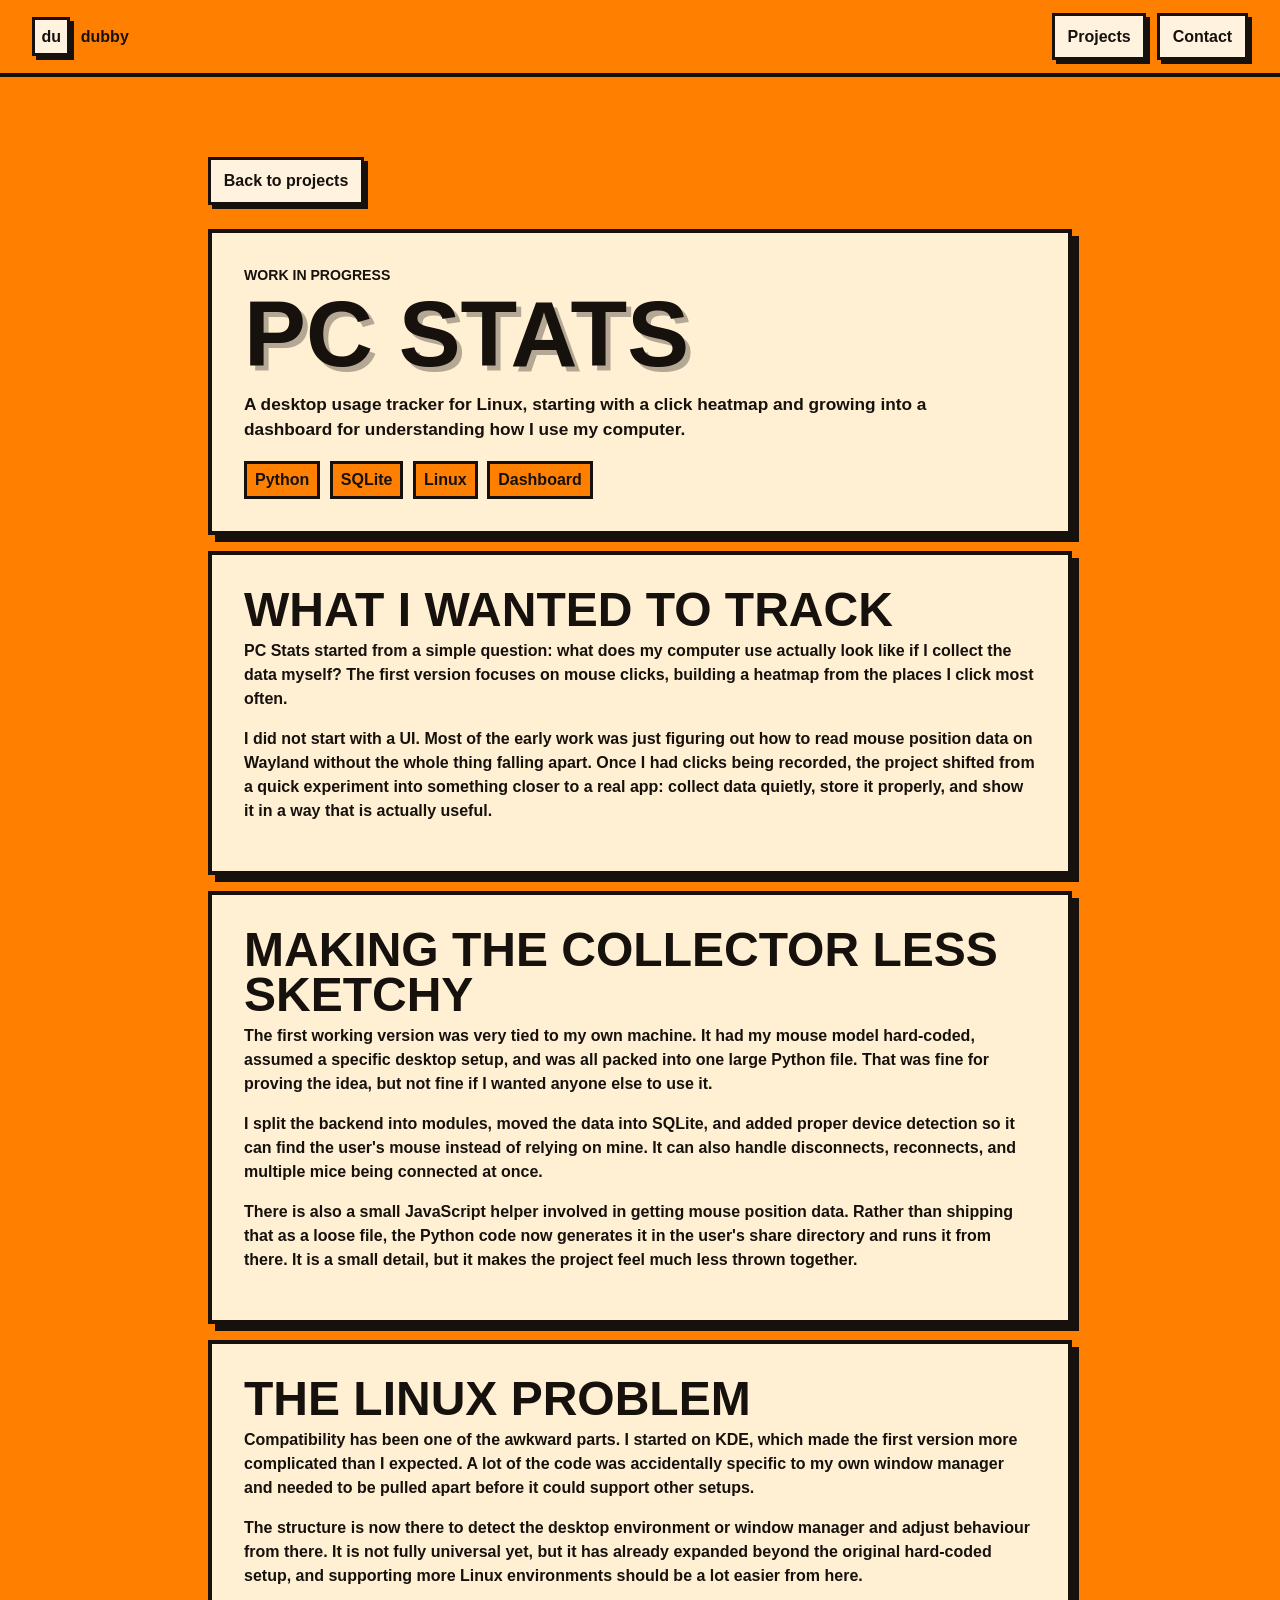
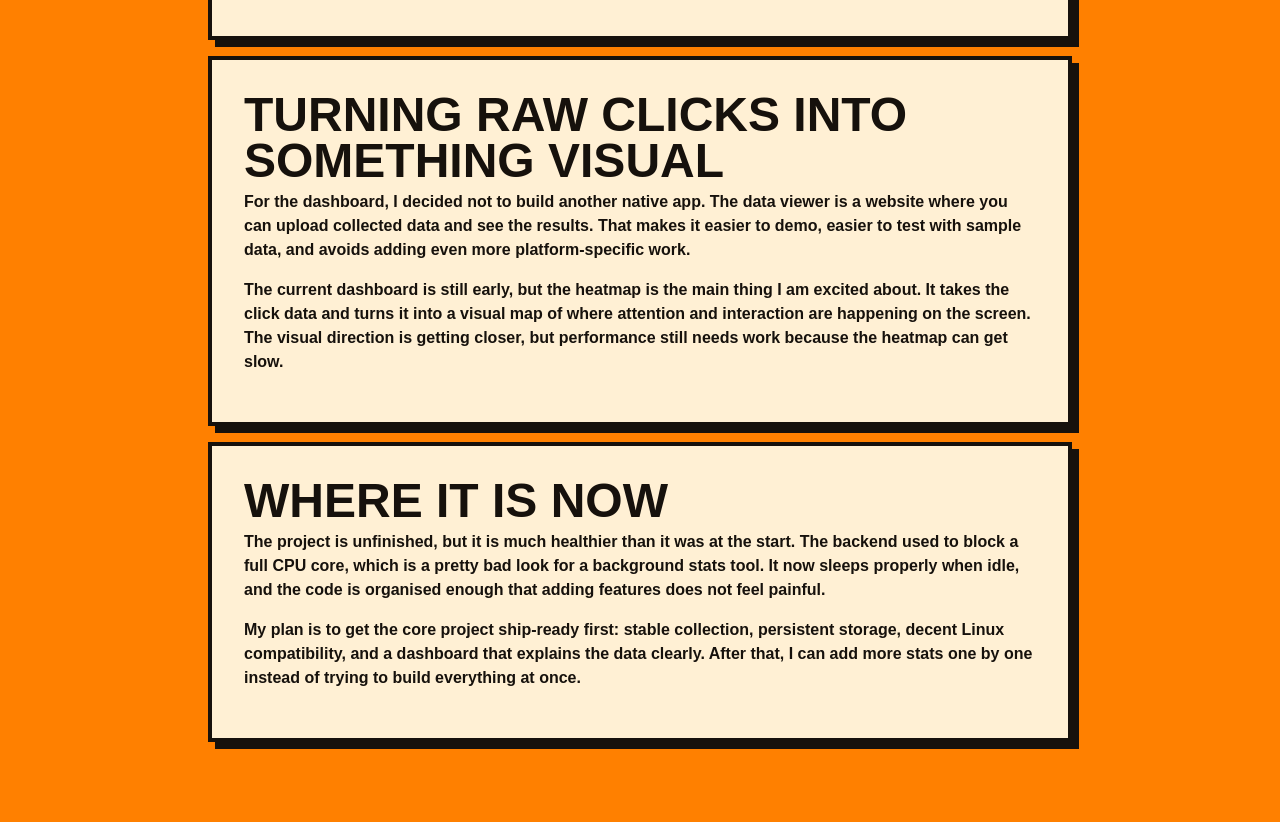
==== projects/pc-stats.html @ 0599a209 "Add personal project website" ====
<!doctype html>
<html lang="en">
  <head>
    <meta charset="utf-8" />
    <meta name="viewport" content="width=device-width, initial-scale=1" />
    <title>PC Stats - dubbyy</title>
    <meta
      name="description"
      content="An unfinished Linux desktop analytics project for tracking computer usage and visualizing click heatmaps."
    />
    <link rel="stylesheet" href="../styles.css" />
  </head>
  <body>
    <header class="site-header">
      <a class="brand" href="../index.html#hero" aria-label="Home">
        <span class="brand-mark" aria-hidden="true">du</span>
        <span>dubby</span>
      </a>
      <nav class="main-nav" aria-label="Project navigation">
        <a href="../index.html#projects">Projects</a>
        <a href="../index.html#contact">Contact</a>
      </nav>
    </header>

    <main>
      <article class="project-article">
        <a class="back-link" href="../index.html#projects">Back to projects</a>
        <header class="article-header">
          <p class="eyebrow">Work in progress</p>
          <h1>PC Stats</h1>
          <p>
            A desktop usage tracker for Linux, starting with a click heatmap and
            growing into a dashboard for understanding how I use my computer.
          </p>
          <div class="article-meta">
            <span>Python</span>
            <span>SQLite</span>
            <span>Linux</span>
            <span>Dashboard</span>
          </div>
        </header>

        <section class="article-section">
          <h2>What I Wanted to Track</h2>
          <p>
            PC Stats started from a simple question: what does my computer use
            actually look like if I collect the data myself? The first version
            focuses on mouse clicks, building a heatmap from the places I click
            most often.
          </p>
          <p>
            I did not start with a UI. Most of the early work was just figuring
            out how to read mouse position data on Wayland without the whole
            thing falling apart. Once I had clicks being recorded, the project
            shifted from a quick experiment into something closer to a real app:
            collect data quietly, store it properly, and show it in a way that
            is actually useful.
          </p>
        </section>

        <section class="article-section">
          <h2>Making the Collector Less Sketchy</h2>
          <p>
            The first working version was very tied to my own machine. It had
            my mouse model hard-coded, assumed a specific desktop setup, and was
            all packed into one large Python file. That was fine for proving the
            idea, but not fine if I wanted anyone else to use it.
          </p>
          <p>
            I split the backend into modules, moved the data into SQLite, and
            added proper device detection so it can find the user's mouse
            instead of relying on mine. It can also handle disconnects,
            reconnects, and multiple mice being connected at once.
          </p>
          <p>
            There is also a small JavaScript helper involved in getting mouse
            position data. Rather than shipping that as a loose file, the Python
            code now generates it in the user's share directory and runs it from
            there. It is a small detail, but it makes the project feel much less
            thrown together.
          </p>
        </section>

        <section class="article-section">
          <h2>The Linux Problem</h2>
          <p>
            Compatibility has been one of the awkward parts. I started on KDE,
            which made the first version more complicated than I expected. A lot
            of the code was accidentally specific to my own window manager and
            needed to be pulled apart before it could support other setups.
          </p>
          <p>
            The structure is now there to detect the desktop environment or
            window manager and adjust behaviour from there. It is not fully
            universal yet, but it has already expanded beyond the original
            hard-coded setup, and supporting more Linux environments should be a
            lot easier from here.
          </p>
        </section>

        <section class="article-section">
          <h2>Turning Raw Clicks Into Something Visual</h2>
          <p>
            For the dashboard, I decided not to build another native app. The
            data viewer is a website where you can upload collected data and see
            the results. That makes it easier to demo, easier to test with
            sample data, and avoids adding even more platform-specific work.
          </p>
          <p>
            The current dashboard is still early, but the heatmap is the main
            thing I am excited about. It takes the click data and turns it into
            a visual map of where attention and interaction are happening on the
            screen. The visual direction is getting closer, but performance
            still needs work because the heatmap can get slow.
          </p>
        </section>

        <section class="article-section">
          <h2>Where It Is Now</h2>
          <p>
            The project is unfinished, but it is much healthier than it was at
            the start. The backend used to block a full CPU core, which is a
            pretty bad look for a background stats tool. It now sleeps properly
            when idle, and the code is organised enough that adding features
            does not feel painful.
          </p>
          <p>
            My plan is to get the core project ship-ready first: stable
            collection, persistent storage, decent Linux compatibility, and a
            dashboard that explains the data clearly. After that, I can add more
            stats one by one instead of trying to build everything at once.
          </p>
        </section>
      </article>
    </main>
  </body>
</html>
---- styles.css ----
:root {
  --orange: #ff8000;
  --orange-dark: #e87300;
  --cream: #fff3df;
  --cream-strong: #ffe1ad;
  --ink: #16110c;
  --panel: #fff0d4;
}

* {
  box-sizing: border-box;
}

html {
  scroll-behavior: smooth;
}

body {
  margin: 0;
  color: var(--ink);
  font-family: Arial, Helvetica, sans-serif;
  background: var(--orange);
  line-height: 1.5;
}

button,
a {
  color: inherit;
  font: inherit;
}

a {
  text-decoration-thickness: 3px;
  text-underline-offset: 4px;
}

.skip-link {
  position: absolute;
  left: 1rem;
  top: -4rem;
  z-index: 20;
  padding: 0.75rem 1rem;
  background: var(--cream);
  border: 3px solid var(--ink);
}

.skip-link:focus {
  top: 1rem;
}

.site-header {
  position: sticky;
  top: 0;
  z-index: 10;
  display: flex;
  align-items: center;
  justify-content: space-between;
  gap: 1rem;
  padding: 0.8rem clamp(1rem, 3vw, 2rem);
  background: var(--orange);
  border-bottom: 4px solid var(--ink);
}

.brand,
.main-nav {
  display: flex;
  align-items: center;
  gap: 0.65rem;
}

.brand {
  font-weight: 900;
  text-decoration: none;
  white-space: nowrap;
}

.brand-mark {
  display: grid;
  width: 2.4rem;
  height: 2.4rem;
  place-items: center;
  background: var(--cream);
  border: 3px solid var(--ink);
  box-shadow: 4px 4px 0 var(--ink);
  animation: markTick 5s steps(2) infinite;
}

.main-nav {
  flex-wrap: wrap;
  justify-content: center;
}

.main-nav a,
.button,
.project-console button,
.skill-button,
.contact-panel a {
  display: inline-flex;
  min-height: 2.5rem;
  align-items: center;
  justify-content: center;
  gap: 0.45rem;
  padding: 0.55rem 0.8rem;
  border: 3px solid var(--ink);
  background: var(--cream);
  box-shadow: 4px 4px 0 var(--ink);
  text-decoration: none;
  font-weight: 800;
  cursor: pointer;
  transition: transform 120ms ease, box-shadow 120ms ease;
}

.main-nav a:hover,
.button:hover,
.project-console button:hover,
.skill-button:hover,
.contact-panel a:hover {
  animation: none;
  transform: translate(2px, 2px);
  box-shadow: 2px 2px 0 var(--ink);
}

.main-nav a[aria-current] {
  background: var(--cream-strong);
}

.hero {
  min-height: calc(100vh - 72px);
  display: grid;
  align-items: center;
  padding: clamp(2rem, 7vw, 6rem) clamp(1rem, 4vw, 4rem);
}

.hero-copy {
  max-width: 58rem;
}

.eyebrow {
  margin: 0 0 0.5rem;
  font-size: 0.88rem;
  font-weight: 900;
  letter-spacing: 0;
  text-transform: uppercase;
}

h1,
h2,
h3,
p {
  margin-top: 0;
}

h1 {
  margin-bottom: 1rem;
  font-size: clamp(3rem, 10vw, 8rem);
  line-height: 0.88;
  letter-spacing: 0;
  text-transform: uppercase;
  text-shadow: 5px 5px 0 var(--ink);
  color: var(--cream);
  animation: titleBump 7s ease-in-out infinite;
}

h2 {
  margin-bottom: 0.4rem;
  font-size: clamp(2rem, 5vw, 4rem);
  line-height: 0.95;
  text-transform: uppercase;
}

h3 {
  margin-bottom: 0.5rem;
  font-size: 1.35rem;
  line-height: 1.05;
}

.hero-copy p:not(.eyebrow) {
  max-width: 42rem;
  font-size: 1.1rem;
  font-weight: 700;
  background: var(--cream);
  border: 3px solid var(--ink);
  padding: 1rem;
  box-shadow: 5px 5px 0 var(--ink);
}

.hero-actions {
  display: flex;
  flex-wrap: wrap;
  gap: 0.8rem;
}

.button.primary {
  background: var(--ink);
  color: var(--cream);
  animation: softLift 4.5s ease-in-out infinite;
}

.button.secondary {
  background: var(--cream-strong);
  animation: softLift 5.2s ease-in-out infinite 300ms;
}

.section {
  padding: clamp(3rem, 7vw, 6rem) clamp(1rem, 4vw, 4rem);
  border-top: 5px solid var(--ink);
}

.section-title,
.content-panel,
.project-grid,
.project-detail,
.project-console,
.timeline,
.skill-panel,
.contact-panel {
  max-width: 72rem;
  margin-left: auto;
  margin-right: auto;
}

.section-title {
  margin-bottom: 1.5rem;
}

.content-panel,
.project-card,
.project-detail,
.timeline article,
.skill-panel,
.contact-panel {
  border: 4px solid var(--ink);
  background: var(--panel);
  box-shadow: 7px 7px 0 var(--ink);
}

.content-panel {
  padding: clamp(1.2rem, 3vw, 2rem);
  font-weight: 700;
  animation: panelFloat 7.5s ease-in-out infinite;
}

.project-grid {
  display: grid;
  grid-template-columns: repeat(auto-fit, minmax(min(100%, 18rem), 1fr));
  gap: 1rem;
}

.project-card {
  min-height: 15rem;
  padding: 1rem;
  transform: rotate(var(--tilt, -1deg));
  animation: cardIdle 6s ease-in-out infinite;
  transition: transform 160ms ease;
}

.project-card:nth-child(2) {
  --tilt: 1deg;
  animation-delay: 600ms;
}

.project-card:nth-child(3) {
  --tilt: -2deg;
  animation-delay: 1.2s;
}

.project-card:nth-child(4) {
  --tilt: 2deg;
  animation-delay: 1.8s;
}

.project-card:hover {
  animation: none;
  transform: rotate(0deg) translateY(-6px);
}

.project-stamp {
  display: inline-flex;
  margin-bottom: 1rem;
  padding: 0.25rem 0.45rem;
  border: 3px solid var(--ink);
  background: var(--orange);
  font-size: 0.82rem;
  font-weight: 900;
}

.project-card a {
  font-weight: 900;
}

.project-detail {
  margin-top: 1rem;
  padding: 1rem;
  background: var(--cream-strong);
  animation: panelFloat 8s ease-in-out infinite 500ms;
}

.project-detail.is-swapping {
  animation: panelNudge 260ms ease;
}

.project-console {
  margin-top: 1rem;
  display: flex;
  flex-wrap: wrap;
  gap: 1rem;
  align-items: center;
}

.project-console p {
  margin: 0;
  font-weight: 800;
}

.timeline {
  display: grid;
  grid-template-columns: repeat(3, minmax(0, 1fr));
  gap: 1rem;
}

.timeline article {
  padding: 1.2rem;
  animation: panelFloat 7s ease-in-out infinite;
}

.timeline article:nth-child(2) {
  animation-delay: 700ms;
}

.timeline article:nth-child(3) {
  animation-delay: 1.4s;
}

.timeline span {
  display: inline-grid;
  place-items: center;
  width: 4.3rem;
  height: 4.3rem;
  margin-bottom: 0.8rem;
  border: 4px solid var(--ink);
  background: var(--orange);
  font-weight: 900;
}

.skill-panel {
  display: grid;
  grid-template-columns: repeat(5, minmax(7rem, 1fr));
  gap: 1rem;
  padding: 1rem;
}

.skill-button {
  min-height: 5rem;
  background: var(--cream);
  animation: softLift 6s ease-in-out infinite;
}

.skill-button:nth-child(2) {
  animation-delay: 400ms;
}

.skill-button:nth-child(3) {
  animation-delay: 800ms;
}

.skill-button:nth-child(4) {
  animation-delay: 1.2s;
}

.skill-button:nth-child(5) {
  animation-delay: 1.6s;
}

.skill-button.is-selected {
  background: var(--cream-strong);
}

#skillOutput {
  grid-column: 1 / -1;
  min-height: 3rem;
  padding: 0.8rem;
  border: 4px solid var(--ink);
  background: var(--cream-strong);
  font-weight: 900;
}

.contact-panel {
  display: flex;
  flex-wrap: wrap;
  gap: 1rem;
  padding: 1rem;
}

.contact-panel a {
  min-width: 8rem;
  animation: softLift 5.5s ease-in-out infinite;
}

.contact-panel a:nth-child(2) {
  animation-delay: 500ms;
}

.contact-panel a:nth-child(3) {
  animation-delay: 1s;
}

.contact-panel a:nth-child(4) {
  animation-delay: 1.5s;
}

.contact-panel a:nth-child(5) {
  animation-delay: 2s;
}

.contact-panel a:nth-child(6) {
  animation-delay: 2.5s;
}

.project-article {
  max-width: 58rem;
  margin: 0 auto;
  padding: clamp(2rem, 7vw, 5rem) clamp(1rem, 4vw, 2rem);
}

.back-link {
  display: inline-flex;
  margin-bottom: 1.5rem;
  padding: 0.55rem 0.8rem;
  border: 3px solid var(--ink);
  background: var(--cream);
  box-shadow: 4px 4px 0 var(--ink);
  font-weight: 800;
  text-decoration: none;
}

.article-header,
.article-section {
  border: 4px solid var(--ink);
  background: var(--panel);
  box-shadow: 7px 7px 0 var(--ink);
}

.article-header {
  margin-bottom: 1rem;
  padding: clamp(1.2rem, 4vw, 2rem);
}

.article-header h1 {
  font-size: clamp(2.5rem, 8vw, 5.8rem);
  color: var(--ink);
  text-shadow: 5px 5px 0 rgba(22, 17, 12, 0.32);
  animation-name: articleTitleBump;
}

.article-header p:not(.eyebrow) {
  max-width: 45rem;
  font-size: 1.08rem;
  font-weight: 700;
}

.article-meta {
  display: flex;
  flex-wrap: wrap;
  gap: 0.6rem;
  margin-top: 1rem;
}

.article-meta span {
  display: inline-flex;
  padding: 0.25rem 0.5rem;
  border: 3px solid var(--ink);
  background: var(--orange);
  font-weight: 900;
}

.article-section {
  margin-top: 1rem;
  padding: clamp(1.2rem, 3vw, 2rem);
}

.article-section h2 {
  font-size: clamp(1.7rem, 4vw, 3rem);
}

.article-section p {
  font-weight: 700;
}

.section.is-active {
  outline: 6px solid var(--cream);
  outline-offset: -12px;
}

@keyframes panelNudge {
  50% {
    transform: translateX(10px);
  }
}

@keyframes markTick {
  50% {
    transform: rotate(2deg);
  }
}

@keyframes titleBump {
  50% {
    transform: translateY(-4px);
    text-shadow: 7px 7px 0 var(--ink);
  }
}

@keyframes articleTitleBump {
  50% {
    transform: translateY(-4px);
    text-shadow: 7px 7px 0 rgba(22, 17, 12, 0.24);
  }
}

@keyframes softLift {
  50% {
    transform: translateY(-3px);
  }
}

@keyframes panelFloat {
  50% {
    transform: translateY(-5px);
  }
}

@keyframes cardIdle {
  0%,
  100% {
    transform: rotate(var(--tilt, -1deg)) translateY(0);
  }
  50% {
    transform: rotate(var(--tilt, -1deg)) translateY(-6px);
  }
}

@media (max-width: 980px) {
  .site-header {
    align-items: flex-start;
    flex-direction: column;
  }

  .project-grid,
  .timeline {
    grid-template-columns: repeat(2, minmax(0, 1fr));
  }

  .skill-panel {
    grid-template-columns: repeat(2, minmax(0, 1fr));
  }
}

@media (max-width: 680px) {
  .main-nav a {
    flex: 1 1 8rem;
  }

  .project-grid,
  .timeline {
    grid-template-columns: 1fr;
  }
}

@media (prefers-reduced-motion: reduce) {
  *,
  *::before,
  *::after {
    animation-duration: 1ms !important;
    animation-iteration-count: 1 !important;
    scroll-behavior: auto !important;
    transition-duration: 1ms !important;
  }
}
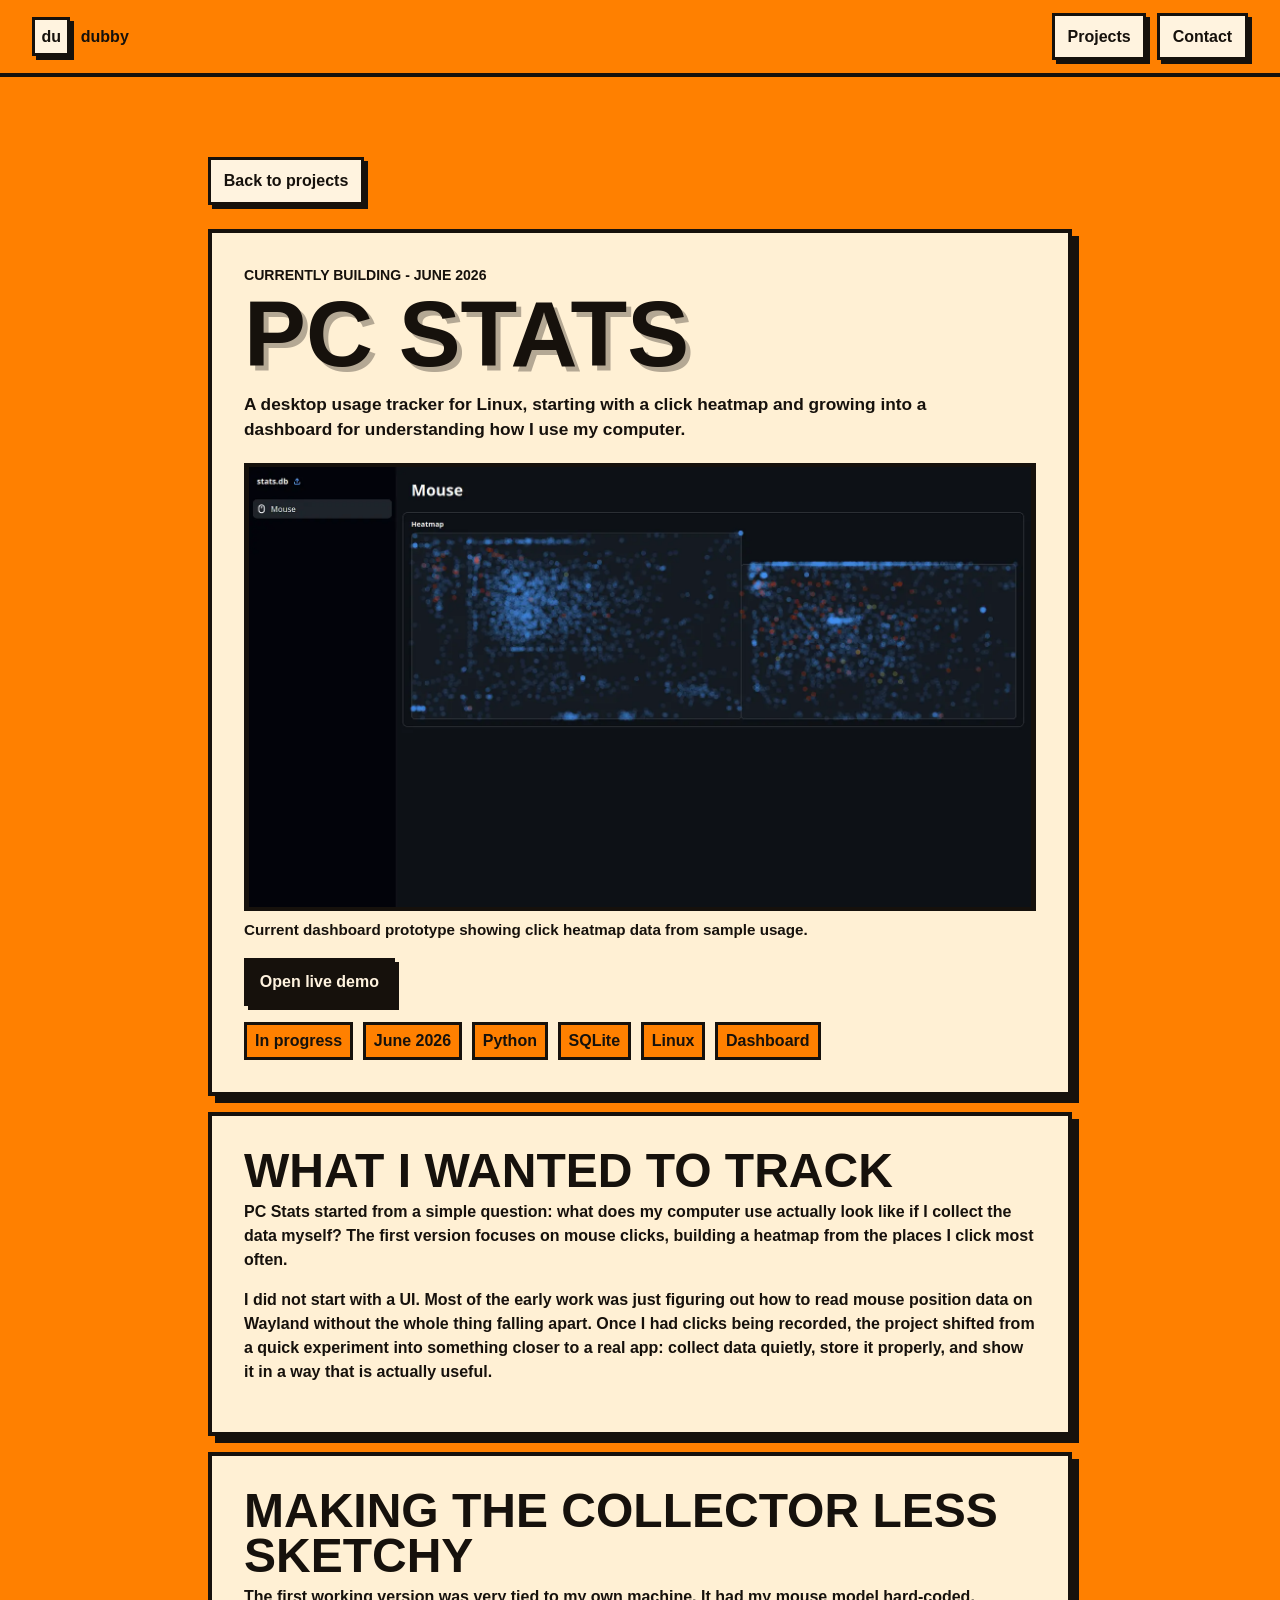
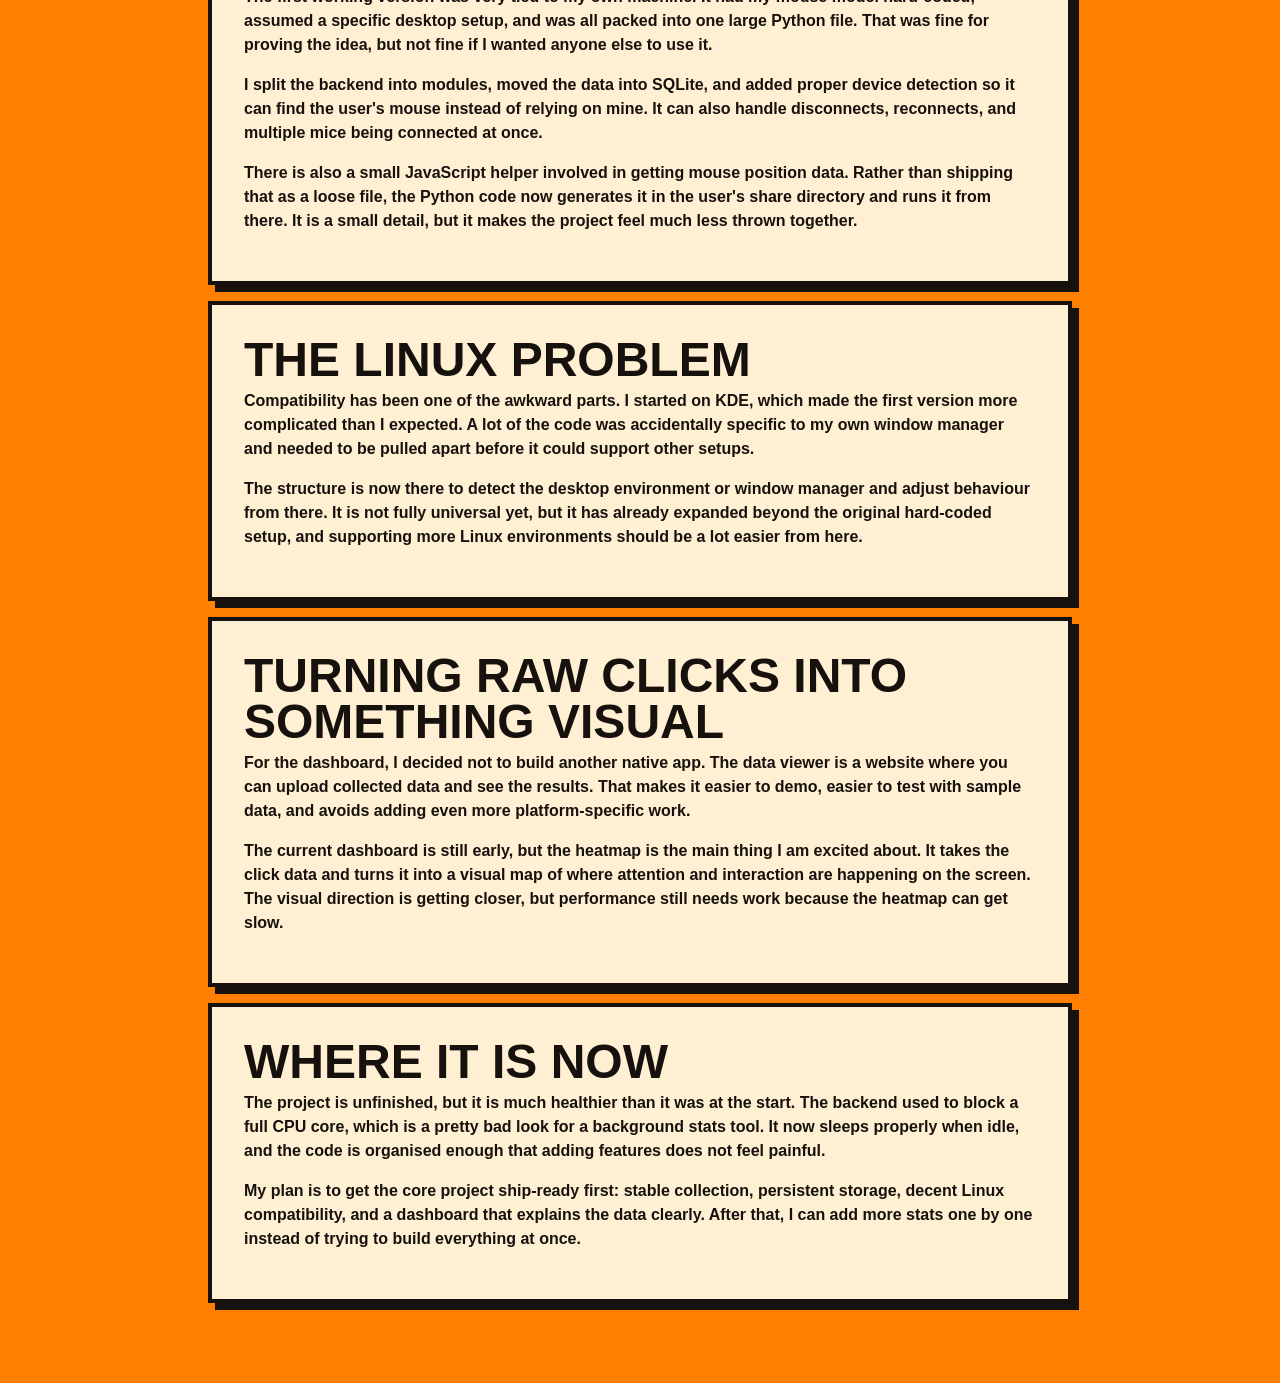
==== commit d8536388: "Add project images and presentation updates" ====
--- a/projects/pc-stats.html
+++ b/projects/pc-stats.html
@@ -26,13 +26,27 @@
       <article class="project-article">
         <a class="back-link" href="../index.html#projects">Back to projects</a>
         <header class="article-header">
-          <p class="eyebrow">Work in progress</p>
+          <p class="eyebrow">Currently building - June 2026</p>
           <h1>PC Stats</h1>
           <p>
             A desktop usage tracker for Linux, starting with a click heatmap and
             growing into a dashboard for understanding how I use my computer.
           </p>
+          <figure class="article-visual">
+            <img
+              src="../assets/pc-stats.webp"
+              alt="PC Stats dashboard showing click heatmaps"
+            />
+            <figcaption>
+              Current dashboard prototype showing click heatmap data from sample usage.
+            </figcaption>
+          </figure>
+          <div class="article-actions">
+            <a class="button primary" href="https://pc-stats.dubbyy.com">Open live demo</a>
+          </div>
           <div class="article-meta">
+            <span>In progress</span>
+            <span>June 2026</span>
             <span>Python</span>
             <span>SQLite</span>
             <span>Linux</span>
--- a/styles.css
+++ b/styles.css
@@ -166,6 +166,8 @@
   font-size: clamp(2rem, 5vw, 4rem);
   line-height: 0.95;
   text-transform: uppercase;
+  color: var(--cream);
+  text-shadow: 4px 4px 0 var(--ink);
 }
 
 h3 {
@@ -188,6 +190,16 @@
   display: flex;
   flex-wrap: wrap;
   gap: 0.8rem;
+}
+
+.current-note {
+  display: inline-block;
+  margin: 1rem 0 0;
+  padding: 0.55rem 0.8rem;
+  border: 3px solid var(--ink);
+  background: var(--cream-strong);
+  box-shadow: 4px 4px 0 var(--ink);
+  font-weight: 900;
 }
 
 .button.primary {
@@ -254,6 +266,16 @@
   transition: transform 160ms ease;
 }
 
+.project-thumb {
+  display: block;
+  width: 100%;
+  aspect-ratio: 16 / 9;
+  margin-bottom: 0.9rem;
+  border: 3px solid var(--ink);
+  background: var(--ink);
+  object-fit: cover;
+}
+
 .project-card:nth-child(2) {
   --tilt: 1deg;
   animation-delay: 600ms;
@@ -458,6 +480,32 @@
   font-weight: 700;
 }
 
+.article-visual {
+  margin: 1.25rem 0 0;
+}
+
+.article-visual img {
+  display: block;
+  width: 100%;
+  max-height: 28rem;
+  border: 4px solid var(--ink);
+  background: var(--ink);
+  object-fit: contain;
+}
+
+.article-visual figcaption {
+  margin-top: 0.5rem;
+  font-size: 0.95rem;
+  font-weight: 800;
+}
+
+.article-actions {
+  display: flex;
+  flex-wrap: wrap;
+  gap: 0.8rem;
+  margin-top: 1rem;
+}
+
 .article-meta {
   display: flex;
   flex-wrap: wrap;
@@ -480,6 +528,8 @@
 
 .article-section h2 {
   font-size: clamp(1.7rem, 4vw, 3rem);
+  color: var(--ink);
+  text-shadow: none;
 }
 
 .article-section p {
